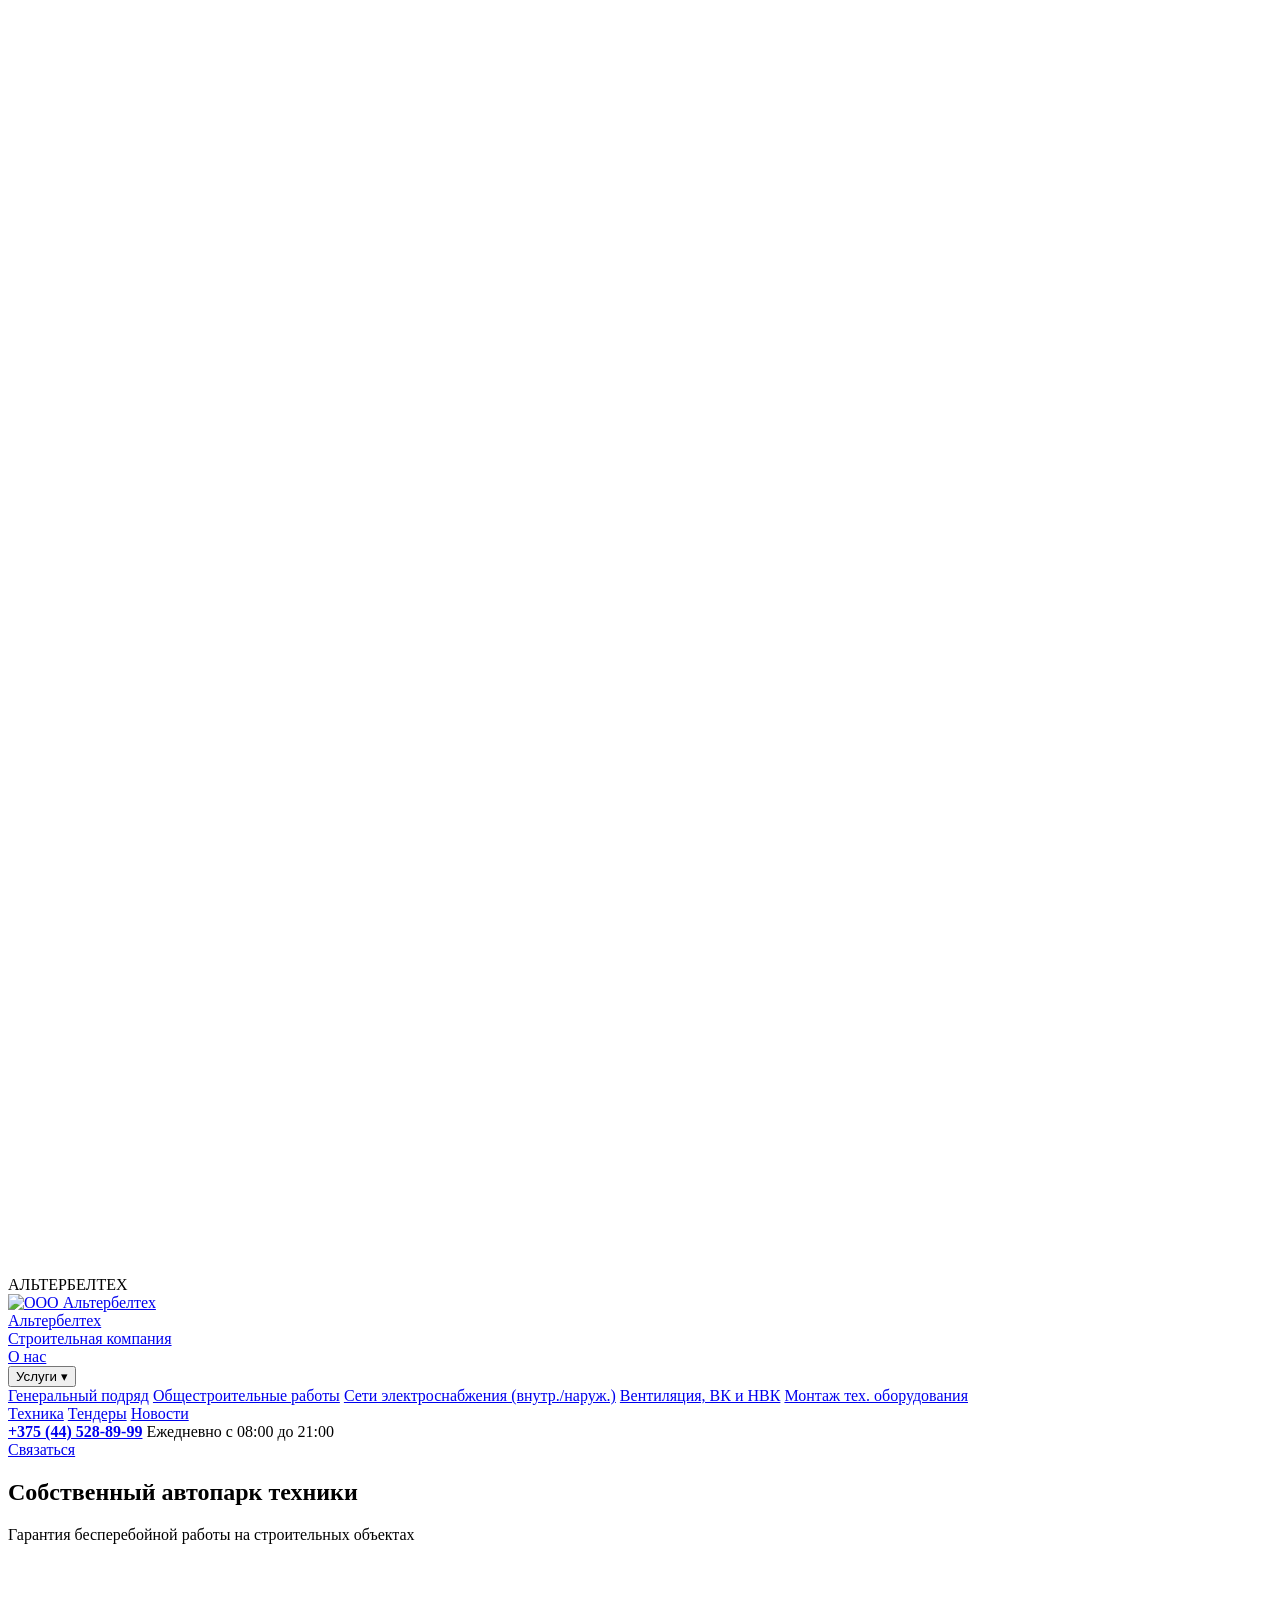
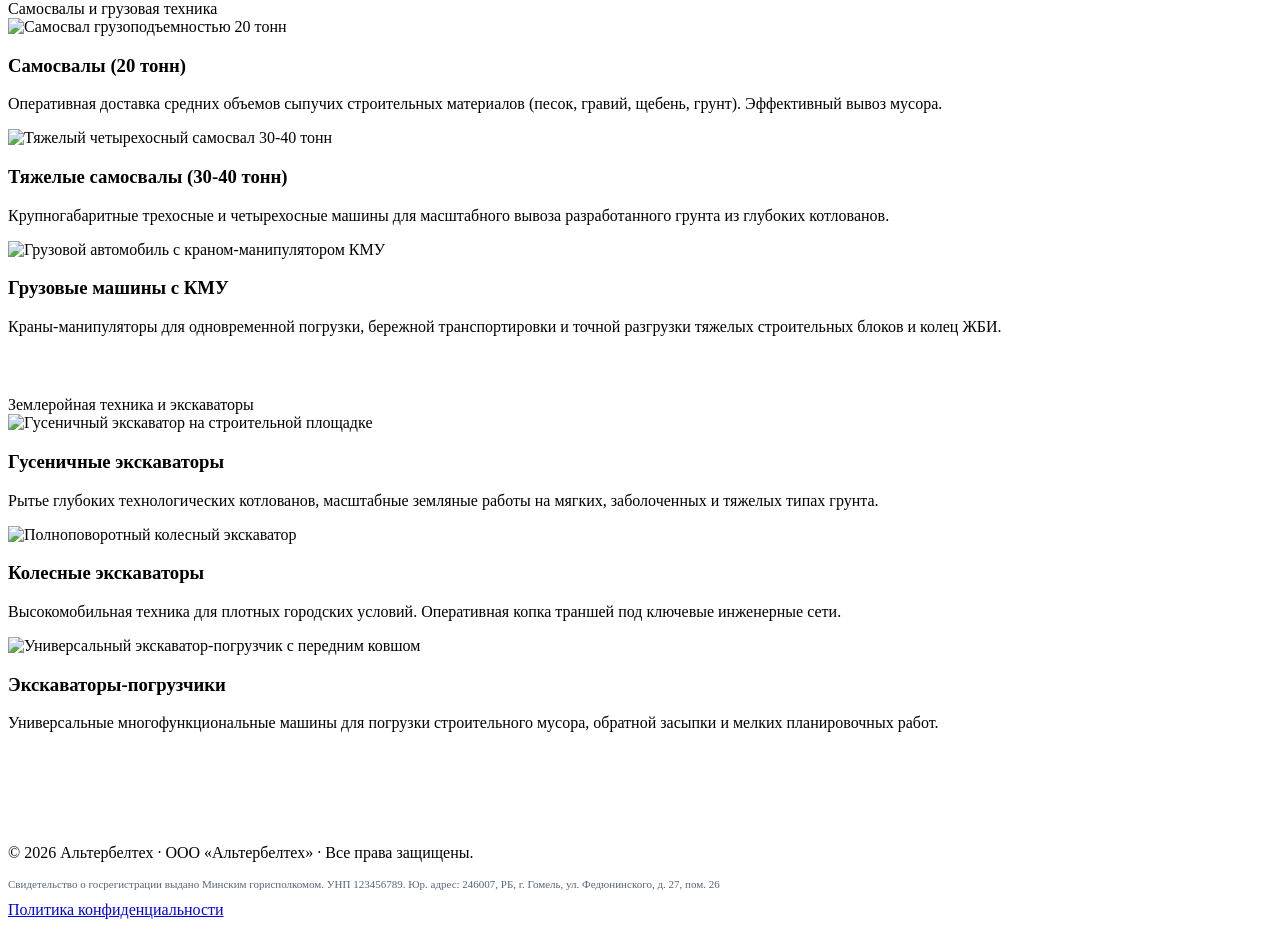
==== autopark.html @ 4e6e6a8f "Update autopark.html" ====
<!DOCTYPE html>
<html lang="ru">
<head>
    <meta charset="UTF-8">
    <meta name="viewport" content="width=device-width, initial-scale=1.0">
    <title>ООО «Альтербелтех» | Автопарк спецтехники</title>
    <meta name="description" content="Собственный парк строительной техники ООО Альтербелтех. Самосвалы и экскаваторы для проектов любой сложности в Минске и РБ.">
    <link rel="icon" type="image/jpeg" href="1001.jpg">
    <link rel="stylesheet" href="style.css">
</head>
<body>

    <div class="preloader" id="preloader">
        <div class="preloader-content">
            <svg class="preloader-logo-svg" viewBox="0 0 100 100" xmlns="http://www.w3.org/2000/svg">
                <polygon points="50,15 90,85 10,85" fill="none" stroke="#ffffff" stroke-width="8" stroke-linejoin="miter"/>
                <line x1="22" y1="68" x2="78" y2="68" stroke="#ffffff" stroke-width="6"/>
            </svg>
            <div class="preloader-title">АЛЬТЕРБЕЛТЕХ</div>
            <div class="loading-dots">
                <span></span>
                <span></span>
                <span></span>
            </div>
        </div>
    </div>

    <header class="header">
        <a href="index.html" class="header-left header-logo-link">
            <img src="1001.jpg" alt="ООО Альтербелтех" class="header-logo-img">
            <div class="header-logo-text-block">
                <div class="logo logo-heavy">Альтербелтех</div>
                <span class="logo-subtext">Строительная компания</span>
            </div>
        </a>
        
        <div class="header-center-nav">
            <a href="contacts.html" class="btn-nav-item">О нас</a>
            <div class="dropdown-menu-container">
                <button class="btn-services-toggle">Услуги ▾</button>
                <div class="dropdown-content">
                    <a href="genpodryad.html">Генеральный подряд</a>
                    <a href="zemlyanye-raboty.html">Общестроительные работы</a>
                    <a href="demontazh.html">Сети электроснабжения (внутр./наруж.)</a>
                    <a href="dostavka.html">Вентиляция, ВК и НВК</a>
                    <a href="blagoustrojstvo.html">Монтаж тех. оборудования</a>
                </div>
            </div>
            <a href="autopark.html" class="btn-nav-item">Техника</a>
            <a href="javascript:void(0);" class="btn-nav-item disabled">Тендеры</a>
            <a href="javascript:void(0);" class="btn-nav-item disabled">Новости</a>
        </div>

        <div class="header-right">
            <div class="header-schedule">
                <strong><a href="tel:+375445288999">+375 (44) 528-89-99</a></strong>
                <span>Ежедневно с 08:00 до 21:00</span>
            </div>
            <a href="index.html#combined-zone" class="btn btn-primary">Связаться</a>
        </div>
    </header>

    <section class="hero-service-minimal">
        <div class="container-service">
            <h1 class="service-title-main">Собственный автопарк техники</h1>
            <p class="service-subtitle-main">Гарантия бесперебойной работы на строительных объектах</p>
        </div>
    </section>

    <main class="container-lg" style="padding-top: 40px; padding-bottom: 80px;">
        <div class="autopark-category-title">Самосвалы и грузовая техника</div>
        <div class="gallery-grid">
            <div class="gallery-card">
                <div class="gallery-photo-box">
                    <img src="463_original.jpg" alt="Самосвал грузоподъемностью 20 тонн">
                </div>
                <div class="gallery-card-desc">
                    <h3>Самосвалы (20 тонн)</h3>
                    <p>Оперативная доставка средних объемов сыпучих строительных материалов (песок, гравий, щебень, грунт). Эффективный вывоз мусора.</p>
                </div>
            </div>

            <div class="gallery-card">
                <div class="gallery-photo-box">
                    <img src="images (2).jpg" alt="Тяжелый четырехосный самосвал 30-40 тонн">
                </div>
                <div class="gallery-card-desc">
                    <h3>Тяжелые самосвалы (30-40 тонн)</h3>
                    <p>Крупногабаритные трехосные и четырехосные машины для масштабного вывоза разработанного грунта из глубоких котлованов.</p>
                </div>
            </div>

            <div class="gallery-card">
                <div class="gallery-photo-box">
                    <img src="images (3).jpg" alt="Грузовой автомобиль с краном-манипулятором КМУ">
                </div>
                <div class="gallery-card-desc">
                    <h3>Грузовые машины с КМУ</h3>
                    <p>Краны-манипуляторы для одновременной погрузки, бережной транспортировки и точной разгрузки тяжелых строительных блоков и колец ЖБИ.</p>
                </div>
            </div>
        </div>

        <div class="autopark-category-title" style="margin-top: 60px;">Землеройная техника и экскаваторы</div>
        <div class="gallery-grid">
            <div class="gallery-card">
                <div class="gallery-photo-box">
                    <img src="images (4).jpg" alt="Гусеничный экскаватор на строительной площадке">
                </div>
                <div class="gallery-card-desc">
                    <h3>Гусеничные экскаваторы</h3>
                    <p>Рытье глубоких технологических котлованов, масштабные земляные работы на мягких, заболоченных и тяжелых типах грунта.</p>
                </div>
            </div>

            <div class="gallery-card">
                <div class="gallery-photo-box">
                    <img src="images (5).jpg" alt="Полноповоротный колесный экскаватор">
                </div>
                <div class="gallery-card-desc">
                    <h3>Колесные экскаваторы</h3>
                    <p>Высокомобильная техника для плотных городских условий. Оперативная копка траншей под ключевые инженерные сети.</p>
                </div>
            </div>

            <div class="gallery-card">
                <div class="gallery-photo-box">
                    <img src="images (6).jpg" alt="Универсальный экскаватор-погрузчик с передним ковшом">
                </div>
                <div class="gallery-card-desc">
                    <h3>Экскаваторы-погрузчики</h3>
                    <p>Универсальные многофункциональные машины для погрузки строительного мусора, обратной засыпки и мелких планировочных работ.</p>
                </div>
            </div>
        </div>
    </main>

    <footer class="footer">
        <div class="footer-container">
            <div class="footer-copy">
                <p>© 2026 Альтербелтех · ООО «Альтербелтех» · Все права защищены.</p>
                <p style="font-size: 11px; margin-top: 5px; color: #57657a;">Свидетельство о госрегистрации выдано Минским горисполкомом. УНП 123456789. Юр. адрес: 246007, РБ, г. Гомель, ул. Федюнинского, д. 27, пом. 26</p>
            </div>
            <div class="footer-links">
                <a href="#" class="footer-link">Политика конфиденциальности</a>
            </div>
        </div>
    </footer>

    <script>
        window.addEventListener('DOMContentLoaded', () => {
            setTimeout(() => {
                const preloader = document.getElementById('preloader');
                if (preloader) preloader.classList.add('fade-out');
            }, 1000);
        });
    </script>
</body>
</html>
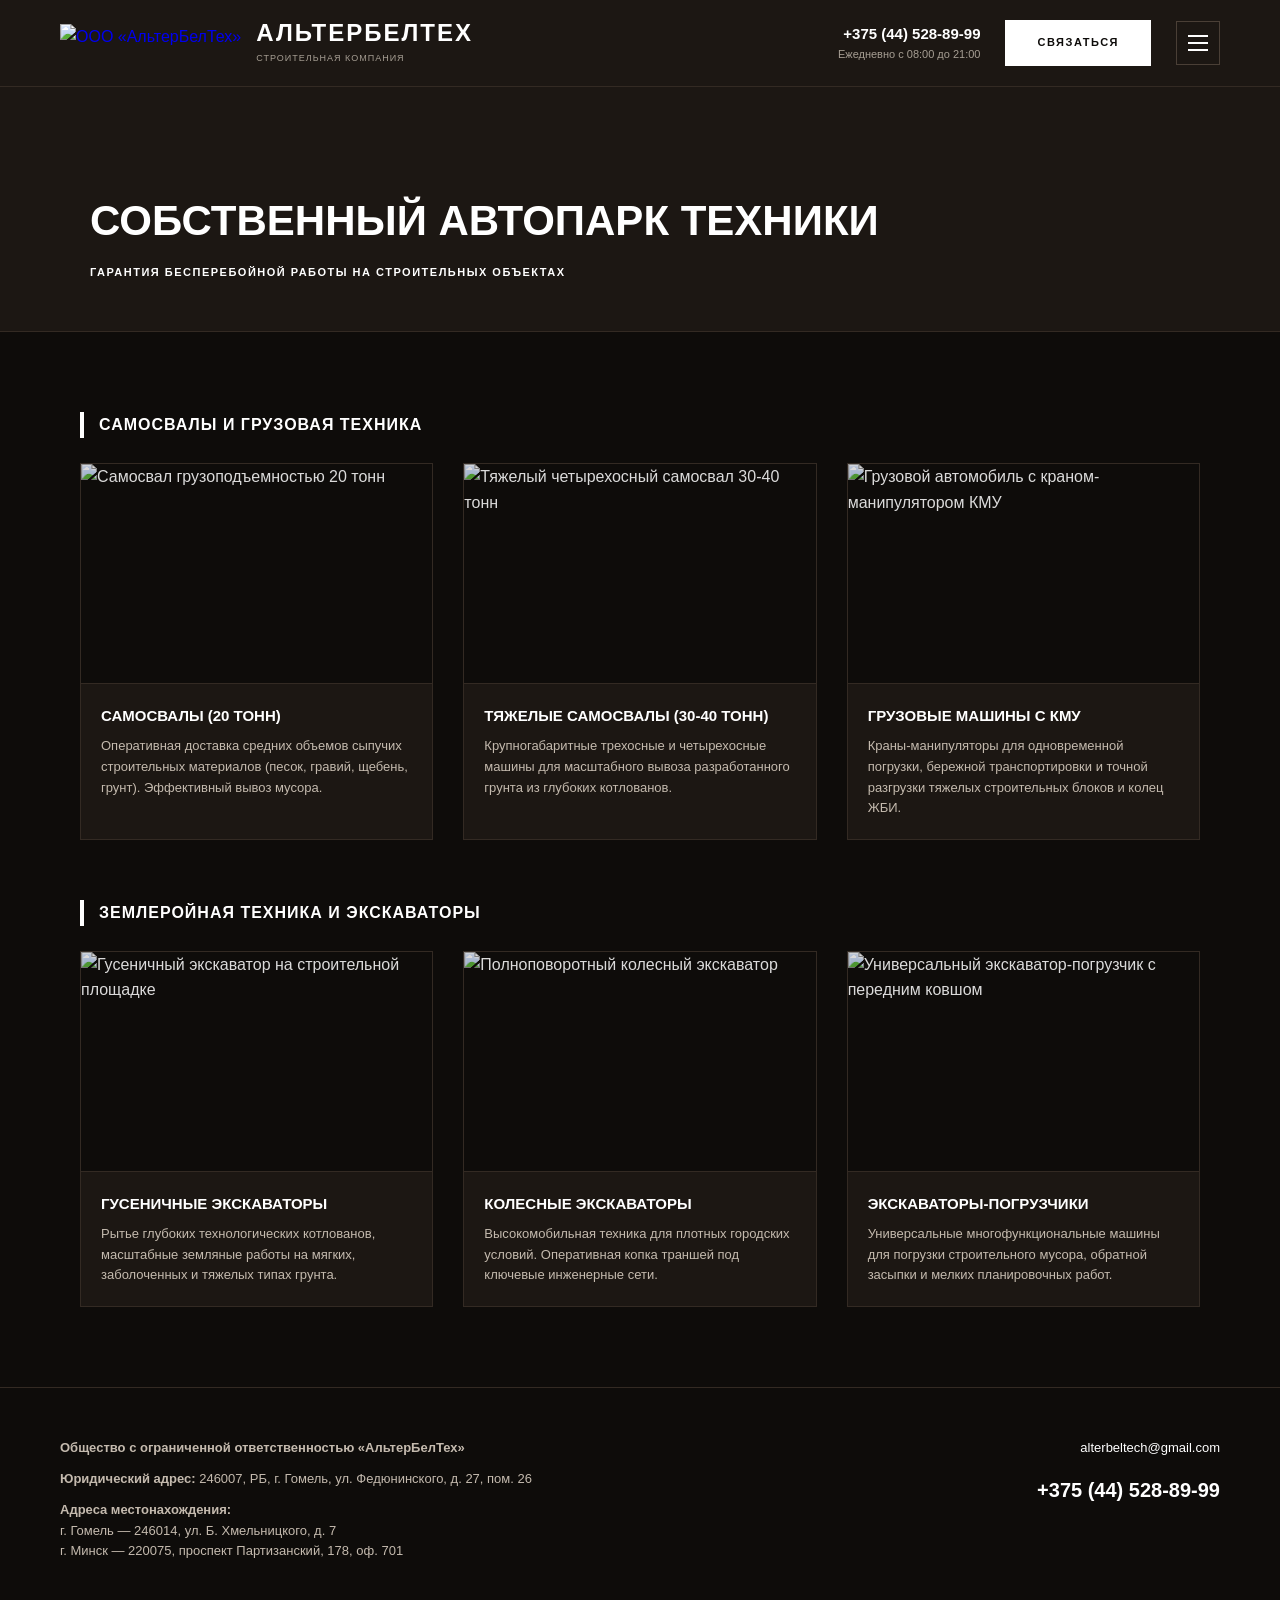
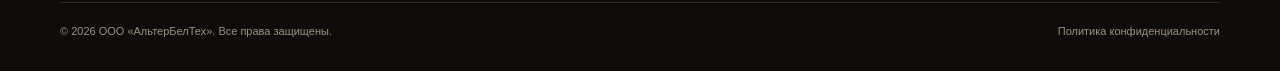
==== commit ce7630fd: "Add files via upload" ====
--- a/autopark.html
+++ b/autopark.html
@@ -1,159 +1,164 @@
-<!DOCTYPE html>
-<html lang="ru">
-<head>
-    <meta charset="UTF-8">
-    <meta name="viewport" content="width=device-width, initial-scale=1.0">
-    <title>ООО «Альтербелтех» | Автопарк спецтехники</title>
-    <meta name="description" content="Собственный парк строительной техники ООО Альтербелтех. Самосвалы и экскаваторы для проектов любой сложности в Минске и РБ.">
-    <link rel="icon" type="image/jpeg" href="1001.jpg">
-    <link rel="stylesheet" href="style.css">
-</head>
-<body>
-
-    <div class="preloader" id="preloader">
-        <div class="preloader-content">
-            <svg class="preloader-logo-svg" viewBox="0 0 100 100" xmlns="http://www.w3.org/2000/svg">
-                <polygon points="50,15 90,85 10,85" fill="none" stroke="#ffffff" stroke-width="8" stroke-linejoin="miter"/>
-                <line x1="22" y1="68" x2="78" y2="68" stroke="#ffffff" stroke-width="6"/>
-            </svg>
-            <div class="preloader-title">АЛЬТЕРБЕЛТЕХ</div>
-            <div class="loading-dots">
-                <span></span>
-                <span></span>
-                <span></span>
-            </div>
-        </div>
-    </div>
-
-    <header class="header">
-        <a href="index.html" class="header-left header-logo-link">
-            <img src="1001.jpg" alt="ООО Альтербелтех" class="header-logo-img">
-            <div class="header-logo-text-block">
-                <div class="logo logo-heavy">Альтербелтех</div>
-                <span class="logo-subtext">Строительная компания</span>
-            </div>
-        </a>
-        
-        <div class="header-center-nav">
-            <a href="contacts.html" class="btn-nav-item">О нас</a>
-            <div class="dropdown-menu-container">
-                <button class="btn-services-toggle">Услуги ▾</button>
-                <div class="dropdown-content">
-                    <a href="genpodryad.html">Генеральный подряд</a>
-                    <a href="zemlyanye-raboty.html">Общестроительные работы</a>
-                    <a href="demontazh.html">Сети электроснабжения (внутр./наруж.)</a>
-                    <a href="dostavka.html">Вентиляция, ВК и НВК</a>
-                    <a href="blagoustrojstvo.html">Монтаж тех. оборудования</a>
-                </div>
-            </div>
-            <a href="autopark.html" class="btn-nav-item">Техника</a>
-            <a href="javascript:void(0);" class="btn-nav-item disabled">Тендеры</a>
-            <a href="javascript:void(0);" class="btn-nav-item disabled">Новости</a>
-        </div>
-
-        <div class="header-right">
-            <div class="header-schedule">
-                <strong><a href="tel:+375445288999">+375 (44) 528-89-99</a></strong>
-                <span>Ежедневно с 08:00 до 21:00</span>
-            </div>
-            <a href="index.html#combined-zone" class="btn btn-primary">Связаться</a>
-        </div>
-    </header>
-
-    <section class="hero-service-minimal">
-        <div class="container-service">
-            <h1 class="service-title-main">Собственный автопарк техники</h1>
-            <p class="service-subtitle-main">Гарантия бесперебойной работы на строительных объектах</p>
-        </div>
-    </section>
-
-    <main class="container-lg" style="padding-top: 40px; padding-bottom: 80px;">
-        <div class="autopark-category-title">Самосвалы и грузовая техника</div>
-        <div class="gallery-grid">
-            <div class="gallery-card">
-                <div class="gallery-photo-box">
-                    <img src="463_original.jpg" alt="Самосвал грузоподъемностью 20 тонн">
-                </div>
-                <div class="gallery-card-desc">
-                    <h3>Самосвалы (20 тонн)</h3>
-                    <p>Оперативная доставка средних объемов сыпучих строительных материалов (песок, гравий, щебень, грунт). Эффективный вывоз мусора.</p>
-                </div>
-            </div>
-
-            <div class="gallery-card">
-                <div class="gallery-photo-box">
-                    <img src="images (2).jpg" alt="Тяжелый четырехосный самосвал 30-40 тонн">
-                </div>
-                <div class="gallery-card-desc">
-                    <h3>Тяжелые самосвалы (30-40 тонн)</h3>
-                    <p>Крупногабаритные трехосные и четырехосные машины для масштабного вывоза разработанного грунта из глубоких котлованов.</p>
-                </div>
-            </div>
-
-            <div class="gallery-card">
-                <div class="gallery-photo-box">
-                    <img src="images (3).jpg" alt="Грузовой автомобиль с краном-манипулятором КМУ">
-                </div>
-                <div class="gallery-card-desc">
-                    <h3>Грузовые машины с КМУ</h3>
-                    <p>Краны-манипуляторы для одновременной погрузки, бережной транспортировки и точной разгрузки тяжелых строительных блоков и колец ЖБИ.</p>
-                </div>
-            </div>
-        </div>
-
-        <div class="autopark-category-title" style="margin-top: 60px;">Землеройная техника и экскаваторы</div>
-        <div class="gallery-grid">
-            <div class="gallery-card">
-                <div class="gallery-photo-box">
-                    <img src="images (4).jpg" alt="Гусеничный экскаватор на строительной площадке">
-                </div>
-                <div class="gallery-card-desc">
-                    <h3>Гусеничные экскаваторы</h3>
-                    <p>Рытье глубоких технологических котлованов, масштабные земляные работы на мягких, заболоченных и тяжелых типах грунта.</p>
-                </div>
-            </div>
-
-            <div class="gallery-card">
-                <div class="gallery-photo-box">
-                    <img src="images (5).jpg" alt="Полноповоротный колесный экскаватор">
-                </div>
-                <div class="gallery-card-desc">
-                    <h3>Колесные экскаваторы</h3>
-                    <p>Высокомобильная техника для плотных городских условий. Оперативная копка траншей под ключевые инженерные сети.</p>
-                </div>
-            </div>
-
-            <div class="gallery-card">
-                <div class="gallery-photo-box">
-                    <img src="images (6).jpg" alt="Универсальный экскаватор-погрузчик с передним ковшом">
-                </div>
-                <div class="gallery-card-desc">
-                    <h3>Экскаваторы-погрузчики</h3>
-                    <p>Универсальные многофункциональные машины для погрузки строительного мусора, обратной засыпки и мелких планировочных работ.</p>
-                </div>
-            </div>
-        </div>
-    </main>
-
-    <footer class="footer">
-        <div class="footer-container">
-            <div class="footer-copy">
-                <p>© 2026 Альтербелтех · ООО «Альтербелтех» · Все права защищены.</p>
-                <p style="font-size: 11px; margin-top: 5px; color: #57657a;">Свидетельство о госрегистрации выдано Минским горисполкомом. УНП 123456789. Юр. адрес: 246007, РБ, г. Гомель, ул. Федюнинского, д. 27, пом. 26</p>
-            </div>
-            <div class="footer-links">
-                <a href="#" class="footer-link">Политика конфиденциальности</a>
-            </div>
-        </div>
-    </footer>
-
-    <script>
-        window.addEventListener('DOMContentLoaded', () => {
-            setTimeout(() => {
-                const preloader = document.getElementById('preloader');
-                if (preloader) preloader.classList.add('fade-out');
-            }, 1000);
-        });
-    </script>
-</body>
-</html>
+<!DOCTYPE html>
+<html lang="ru">
+<head>
+    <meta charset="UTF-8">
+    <meta name="viewport" content="width=device-width, initial-scale=1.0">
+    <meta name="theme-color" content="#0e0c0a">
+    <title>ООО «АльтерБелТех» | Автопарк спецтехники</title>
+    <meta name="description" content="Собственный парк строительной техники ООО «АльтерБелТех». Самосвалы и экскаваторы для проектов любой сложности в Минске и РБ.">
+    <link rel="icon" type="image/jpeg" href="1001.jpg">
+    <link rel="stylesheet" href="style.css">
+    <noscript><style>.preloader{display:none !important}</style></noscript>
+</head>
+<body>
+
+    <div class="preloader" id="preloader">
+        <div class="preloader-content">
+            <svg class="preloader-logo-svg" viewBox="0 0 100 100" xmlns="http://www.w3.org/2000/svg" aria-hidden="true">
+                <polygon points="50,15 90,85 10,85" fill="none" stroke="#ffffff" stroke-width="8" stroke-linejoin="miter"/>
+                <line x1="22" y1="68" x2="78" y2="68" stroke="#ffffff" stroke-width="6"/>
+            </svg>
+            <div class="preloader-title">АЛЬТЕРБЕЛТЕХ</div>
+            <div class="loading-dots"><span></span><span></span><span></span></div>
+        </div>
+    </div>
+
+    <a class="skip-link" href="#content">Перейти к содержимому</a>
+
+    <header class="header">
+        <a href="index.html" class="header-left header-logo-link">
+            <img src="1001.jpg" alt="ООО «АльтерБелТех»" class="header-logo-img">
+            <div class="header-logo-text-block">
+                <div class="logo logo-heavy">АльтерБелТех</div>
+                <span class="logo-subtext">Строительная компания</span>
+            </div>
+        </a>
+
+        <nav class="header-center-nav" id="site-nav" aria-label="Основное меню">
+            <a href="contacts.html" class="btn-nav-item">О компании</a>
+            <div class="dropdown-menu-container">
+                <button type="button" class="btn-services-toggle" aria-expanded="false" aria-haspopup="true" aria-controls="services-menu">Услуги ▾</button>
+                <div class="dropdown-content" id="services-menu">
+                    <a href="genpodryad.html">Генеральный подряд</a>
+                    <a href="obshchestroitelnye-raboty.html">Общестроительные работы</a>
+                    <a href="elektrosnabzhenie.html">Сети электроснабжения (внутр./наруж.)</a>
+                    <a href="ventilyaciya-vk.html">Вентиляция, ВК и НВК</a>
+                    <a href="montazh-oborudovaniya.html">Монтаж тех. оборудования</a>
+                </div>
+            </div>
+            <a href="autopark.html" class="btn-nav-item" aria-current="page">Техника</a>
+            <span class="btn-nav-item disabled" aria-disabled="true" title="Раздел скоро появится">Тендеры</span>
+            <span class="btn-nav-item disabled" aria-disabled="true" title="Раздел скоро появится">Новости</span>
+        </nav>
+
+        <div class="header-right">
+            <div class="header-schedule">
+                <strong><a href="tel:+375445288999">+375 (44) 528-89-99</a></strong>
+                <span>Ежедневно с 08:00 до 21:00</span>
+            </div>
+            <a href="index.html#combined-zone" class="btn btn-primary">Связаться</a>
+            <button type="button" class="nav-toggle" aria-label="Открыть меню" aria-expanded="false" aria-controls="site-nav">
+                <span></span><span></span><span></span>
+            </button>
+        </div>
+    </header>
+
+    <section class="hero-service-minimal">
+        <div class="container-service">
+            <h1 class="service-title-main">Собственный автопарк техники</h1>
+            <p class="service-subtitle-main">Гарантия бесперебойной работы на строительных объектах</p>
+        </div>
+    </section>
+
+    <main id="content" class="container-lg" style="padding-top: 40px; padding-bottom: 80px;">
+        <div class="autopark-category-title">Самосвалы и грузовая техника</div>
+        <div class="gallery-grid">
+            <div class="gallery-card">
+                <div class="gallery-photo-box">
+                    <img src="463_original.jpg" alt="Самосвал грузоподъемностью 20 тонн">
+                </div>
+                <div class="gallery-card-desc">
+                    <h3>Самосвалы (20 тонн)</h3>
+                    <p>Оперативная доставка средних объемов сыпучих строительных материалов (песок, гравий, щебень, грунт). Эффективный вывоз мусора.</p>
+                </div>
+            </div>
+
+            <div class="gallery-card">
+                <div class="gallery-photo-box">
+                    <img src="images (2).jpg" alt="Тяжелый четырехосный самосвал 30-40 тонн">
+                </div>
+                <div class="gallery-card-desc">
+                    <h3>Тяжелые самосвалы (30-40 тонн)</h3>
+                    <p>Крупногабаритные трехосные и четырехосные машины для масштабного вывоза разработанного грунта из глубоких котлованов.</p>
+                </div>
+            </div>
+
+            <div class="gallery-card">
+                <div class="gallery-photo-box">
+                    <img src="images (3).jpg" alt="Грузовой автомобиль с краном-манипулятором КМУ">
+                </div>
+                <div class="gallery-card-desc">
+                    <h3>Грузовые машины с КМУ</h3>
+                    <p>Краны-манипуляторы для одновременной погрузки, бережной транспортировки и точной разгрузки тяжелых строительных блоков и колец ЖБИ.</p>
+                </div>
+            </div>
+        </div>
+
+        <div class="autopark-category-title" style="margin-top: 60px;">Землеройная техника и экскаваторы</div>
+        <div class="gallery-grid">
+            <div class="gallery-card">
+                <div class="gallery-photo-box">
+                    <img src="images (4).jpg" alt="Гусеничный экскаватор на строительной площадке">
+                </div>
+                <div class="gallery-card-desc">
+                    <h3>Гусеничные экскаваторы</h3>
+                    <p>Рытье глубоких технологических котлованов, масштабные земляные работы на мягких, заболоченных и тяжелых типах грунта.</p>
+                </div>
+            </div>
+
+            <div class="gallery-card">
+                <div class="gallery-photo-box">
+                    <img src="images (5).jpg" alt="Полноповоротный колесный экскаватор">
+                </div>
+                <div class="gallery-card-desc">
+                    <h3>Колесные экскаваторы</h3>
+                    <p>Высокомобильная техника для плотных городских условий. Оперативная копка траншей под ключевые инженерные сети.</p>
+                </div>
+            </div>
+
+            <div class="gallery-card">
+                <div class="gallery-photo-box">
+                    <img src="images (6).jpg" alt="Универсальный экскаватор-погрузчик с передним ковшом">
+                </div>
+                <div class="gallery-card-desc">
+                    <h3>Экскаваторы-погрузчики</h3>
+                    <p>Универсальные многофункциональные машины для погрузки строительного мусора, обратной засыпки и мелких планировочных работ.</p>
+                </div>
+            </div>
+        </div>
+    </main>
+
+    <footer class="footer">
+        <div class="footer-container">
+            <div class="footer-copy">
+                <p><strong>Общество с ограниченной ответственностью «АльтерБелТех»</strong></p>
+                <p><strong>Юридический адрес:</strong> 246007, РБ, г. Гомель, ул. Федюнинского, д. 27, пом. 26</p>
+                <p><strong>Адреса местонахождения:</strong><br>
+                г. Гомель — 246014, ул. Б. Хмельницкого, д. 7<br>
+                г. Минск — 220075, проспект Партизанский, 178, оф. 701</p>
+            </div>
+            <div class="footer-contacts">
+                <p><a href="mailto:alterbeltech@gmail.com">alterbeltech@gmail.com</a></p>
+                <p><a href="tel:+375445288999" class="footer-phone">+375 (44) 528-89-99</a></p>
+            </div>
+        </div>
+        <div class="footer-bottom">
+            <p>© 2026 ООО «АльтерБелТех». Все права защищены.</p>
+            <a href="privacy.html" class="footer-link">Политика конфиденциальности</a>
+        </div>
+    </footer>
+
+    <script src="config.js"></script>
+    <script src="site.js" defer></script>
+</body>
+</html>
--- a/style.css
+++ b/style.css
@@ -0,0 +1,292 @@
+/* ==========================================================================
+   1. Базовые настройки темы (Черно-белая гамма)
+   ========================================================================== */
+html { scroll-behavior: smooth; }
+* { box-sizing: border-box; margin: 0; padding: 0; border-radius: 0 !important; }
+body { font-family: 'Segoe UI', Arial, sans-serif; color: #ffffff; background-color: #0e0c0a; line-height: 1.6; overflow-x: hidden; }
+
+/* ==========================================================================
+   2. ЭКРАН ПРЕДЗАГРУЗКИ (PRELOADER)
+   ========================================================================== */
+.preloader { position: fixed; top: 0; left: 0; width: 100%; height: 100%; background-color: #0e0c0a; z-index: 9999; display: flex; justify-content: center; align-items: center; transition: opacity 0.4s ease, visibility 0.4s ease; }
+.preloader.fade-out { opacity: 0; visibility: hidden; }
+.preloader-content { display: flex; flex-direction: column; align-items: center; gap: 25px; }
+.preloader-logo-svg { height: 90px; width: 90px; display: block; animation: pulse 1.2s infinite ease-in-out; }
+.preloader-title { font-size: 24px; font-weight: 900; text-transform: uppercase; letter-spacing: 4px; color: #ffffff; line-height: 1; margin-top: 5px; }
+@keyframes pulse { 0%, 100% { opacity: 0.6; transform: scale(0.96); } 50% { opacity: 1; transform: scale(1); } }
+.loading-dots { display: flex; gap: 8px; }
+.loading-dots span { width: 6px; height: 6px; background-color: #ffffff; display: inline-block; animation: bounce 1.2s infinite ease-in-out both; }
+.loading-dots span:nth-child(1) { animation-delay: -0.32s; }
+.loading-dots span:nth-child(2) { animation-delay: -0.16s; }
+@keyframes bounce { 0%, 80%, 100% { transform: scale(0); opacity: 0.2; } 40% { transform: scale(1); opacity: 1; } }
+
+/* ==========================================================================
+   3. ПРЕМИАЛЬНАЯ ТЕМНАЯ ШАПКА И НАВИГАЦИЯ
+   ========================================================================== */
+.header { background-color: #1c1713; display: flex; justify-content: space-between; align-items: center; padding: 20px 60px; position: sticky; top: 0; z-index: 200; border-bottom: 1px solid #332a23; }
+.header-logo-link { display: flex !important; flex-direction: row !important; align-items: center; gap: 15px; text-decoration: none; transition: opacity 0.2s ease; }
+.header-logo-link:hover { opacity: 0.85; }
+.header-logo-img { height: 38px; width: auto; display: block; }
+.header-logo-text-block { display: flex; flex-direction: column; }
+.logo-heavy { font-size: 24px; font-weight: 900; text-transform: uppercase; letter-spacing: 2px; color: #ffffff; line-height: 1.0; }
+.logo-subtext { font-size: 9px; color: #a69e93; text-transform: uppercase; letter-spacing: 1px; margin-top: 6px; }
+
+.header-center-nav { display: flex; align-items: center; gap: 15px; }
+.btn-nav-item { display: inline-block; background: transparent; border: 1px solid #4a3f36; color: #ffffff; padding: 12px 24px; font-size: 11px; font-weight: 700; text-transform: uppercase; letter-spacing: 1px; text-decoration: none; cursor: pointer; transition: all 0.2s ease; white-space: nowrap; }
+.btn-nav-item:hover { background: #ffffff; border-color: #ffffff; color: #0e0c0a; }
+.btn-nav-item.disabled { border: 1px solid #332a23; color: #9a9083; cursor: default; }
+.btn-nav-item.disabled:hover { background: transparent; border-color: #332a23; color: #9a9083; }
+
+.dropdown-menu-container { position: relative; display: inline-block; }
+.btn-services-toggle { background: transparent; border: 1px solid #4a3f36; color: #ffffff; padding: 12px 24px; font-size: 11px; font-weight: 700; text-transform: uppercase; letter-spacing: 1px; cursor: pointer; transition: all 0.2s ease; }
+.dropdown-content { display: none; position: absolute; top: 100%; left: 0; background-color: #1c1713; min-width: 330px; box-shadow: 0 15px 40px rgba(0,0,0,0.6); border: 1px solid #332a23; z-index: 300; }
+.dropdown-content a { color: #d4c9be; padding: 16px 20px; text-decoration: none; display: block; font-size: 11px; font-weight: 700; text-transform: uppercase; letter-spacing: 0.5px; border-bottom: 1px solid #332a23; transition: all 0.2s ease; }
+.dropdown-content a:last-child { border-bottom: none; }
+.dropdown-menu-container:hover .dropdown-content, .dropdown-menu-container.open .dropdown-content { display: block; }
+.dropdown-menu-container:hover .btn-services-toggle, .dropdown-menu-container.open .btn-services-toggle { background: #ffffff; border-color: #ffffff; color: #0e0c0a; }
+.dropdown-content a:hover { background-color: #261f1a; color: #ffffff; padding-left: 25px; }
+
+.header-right { display: flex; align-items: center; gap: 25px; }
+.header-schedule { display: flex; flex-direction: column; text-align: right; font-size: 13px; }
+.header-schedule strong { font-size: 15px; font-weight: 700; }
+.header-schedule strong a { color: #ffffff; text-decoration: none; white-space: nowrap; transition: color 0.2s ease; }
+.header-schedule strong a:hover { color: #a69e93; }
+.header-schedule span { color: #a69e93; font-size: 11px; }
+
+.btn { display: inline-block; padding: 14px 32px; font-size: 11px; font-weight: 700; text-transform: uppercase; text-decoration: none; letter-spacing: 1.5px; transition: all 0.25s ease; cursor: pointer; border: none; }
+.btn-primary { background: #ffffff; color: #0e0c0a; }
+.btn-primary:hover { background: #d4d4d4; color: #0e0c0a; }
+.btn-secondary { background: transparent; color: #ffffff; border: 1px solid rgba(255,255,255,0.2); }
+.btn-secondary:hover { background: #ffffff; color: #0e0c0a; border-color: #ffffff; }
+
+/* ==========================================================================
+   4. БАННЕР И ГЕРОЙСКИЕ СЕКЦИИ
+   ========================================================================== */
+.hero { 
+    background-image: linear-gradient(rgba(14, 12, 10, 0.85), rgba(14, 12, 10, 0.85)), url('bg-hd.jpg'); 
+    background-size: cover; 
+    background-position: center; 
+    min-height: 60vh; 
+    color: #ffffff; 
+    display: flex; 
+    align-items: center; 
+    padding: 60px; 
+}
+
+.hero-container { max-width: 1100px; margin: 0; text-align: left; }
+
+.hero h1 { 
+    font-size: clamp(40px, 5vw, 56px); 
+    font-weight: 800; 
+    margin-bottom: 0; 
+    line-height: 1.1; 
+    letter-spacing: -0.5px; 
+    text-transform: uppercase; 
+    color: #ffffff;
+    text-shadow: 0px 4px 15px rgba(255, 255, 255, 0.15);
+}
+
+.hero-service-minimal { background-color: #1c1713; padding: 100px 60px 50px 60px; border-bottom: 1px solid #332a23; }
+.container-service { max-width: 1100px; margin: 0 auto; }
+.service-title-main { font-size: 42px; font-weight: 900; text-transform: uppercase; color: #ffffff; }
+.service-subtitle-main { color: #ffffff; font-weight: 700; text-transform: uppercase; letter-spacing: 1.5px; font-size: 11px; margin-top: 10px; }
+
+/* ==========================================================================
+   5. СТАТИСТИКА И МЕТРИКИ
+   ========================================================================== */
+.stats-section { background: #1c1713; padding: 70px 60px; border-bottom: 1px solid #332a23; }
+.stats-grid-main { max-width: 1240px; margin: 0 auto; display: flex; justify-content: space-between; gap: 40px; }
+.stat-main-box { flex: 1; display: flex; flex-direction: column; border-left: 1px solid #332a23; padding-left: 30px; justify-content: center; }
+
+.stat-title-top { font-size: 15px; color: #ffffff; font-weight: 700; margin-bottom: 0; line-height: 1.4; }
+
+/* ==========================================================================
+   6. ОБЪЕДИНЕННЫЙ БЛОК: ВОПРОСЫ И КОНТАКТЫ (Выровнен)
+   ========================================================================== */
+.business-combined-section { background-color: #0e0c0a; padding: 50px 60px 90px 60px; width: 100%; border-bottom: 1px solid #332a23; }
+.combined-wrapper { max-width: 1240px; margin: 0 auto; display: flex; gap: 80px; align-items: flex-start; }
+
+.combined-faq-left { flex: 1 1 50%; margin-top: 0; }
+.combined-faq-left h2 { font-size: 30px; text-transform: uppercase; color: #ffffff; margin-bottom: 15px; font-weight: 800; letter-spacing: 0.5px; line-height: 1.2; }
+.combined-faq-sub { font-size: 14px; color: #a69e93; margin-bottom: 30px; }
+.faq-compact-list { display: flex; flex-direction: column; }
+.faq-compact-item { border-bottom: 1px solid #332a23; padding: 25px 0; cursor: pointer; }
+.faq-compact-item:first-child { border-top: 1px solid #332a23; }
+.faq-compact-item:hover { background-color: rgba(255,255,255,0.01); }
+.faq-compact-question { font-size: 15px; font-weight: 700; color: #ffffff; text-transform: uppercase; letter-spacing: 0.5px; position: relative; padding-right: 30px; }
+.faq-compact-question::after { content: '+'; position: absolute; right: 0; top: 50%; transform: translateY(-50%); color: #ffffff; font-size: 18px; transition: transform 0.2s ease; }
+.faq-compact-item.active .faq-compact-question::after { content: '−'; }
+.faq-compact-answer { max-height: 0; overflow: hidden; font-size: 14px; color: #c4baae; line-height: 1.6; margin-top: 0; transition: max-height 0.3s cubic-bezier(0, 1, 0, 1), margin-top 0.3s ease; }
+.faq-compact-item.active .faq-compact-answer { max-height: 600px; margin-top: 15px; transition: max-height 0.3s cubic-bezier(1, 0, 1, 0), margin-top 0.3s ease; }
+
+.combined-contacts-right { flex: 1 1 50%; background: #1c1713; color: #ffffff; padding: 35px; border: 1px solid #332a23; display: flex; flex-direction: column; gap: 30px; }
+.business-text-block h3 { margin-bottom: 20px; text-transform: uppercase; font-size: 13px; letter-spacing: 1.5px; border-bottom: 1px solid #332a23; padding-bottom: 14px; color: #ffffff; }
+.business-text-block p { margin-bottom: 12px; font-size: 14px; color: #c4baae; }
+.business-text-block strong { color: #ffffff; font-weight: 600; }
+.business-text-block a { color: inherit; text-decoration: none; transition: color 0.2s; }
+.business-text-block a:hover { color: #ffffff; }
+.business-form-block h4 { font-size: 13px; text-transform: uppercase; letter-spacing: 1px; color: #ffffff; margin-bottom: 25px; }
+
+.form-input { width: 100%; padding: 16px 18px; background: #0e0c0a; border: 1px solid #332a23; color: #ffffff; font-size: 13px; margin-bottom: 15px; font-family: inherit; outline: none; }
+.form-input:focus { border-color: #ffffff; background: #1c1713; }
+.form-textarea { height: 90px; resize: vertical; }
+.btn-submit { width: 100%; background: #ffffff; color: #0e0c0a; padding: 18px; font-size: 11px; font-weight: 700; letter-spacing: 1.5px; border: none; cursor: pointer; transition: all 0.2s; }
+.btn-submit:hover { background: #d4d4d4; color: #0e0c0a; }
+.form-privacy { display: block; font-size: 11px; color: #9a9083; margin-top: 15px; line-height: 1.5; }
+
+/* ==========================================================================
+   7. ПОДВАЛ (FOOTER)
+   ========================================================================== */
+.footer { background-color: #0e0c0a; color: #c4baae; padding: 50px 60px 30px 60px; font-size: 13px; border-top: 1px solid #332a23; }
+.footer-container { max-width: 1240px; margin: 0 auto; display: flex; justify-content: space-between; align-items: flex-start; gap: 40px; flex-wrap: wrap; }
+.footer-copy p { margin-bottom: 10px; line-height: 1.6; }
+.footer-contacts { text-align: right; }
+.footer-contacts p { margin-bottom: 15px; }
+.footer-contacts a { color: #ffffff; text-decoration: none; transition: color 0.2s; }
+.footer-contacts a:hover { color: #a69e93; }
+.footer-phone { font-size: 20px; font-weight: 700; }
+
+.footer-bottom { max-width: 1240px; margin: 30px auto 0; padding-top: 20px; border-top: 1px solid #332a23; display: flex; justify-content: space-between; align-items: center; font-size: 11px; color: #9a9083; flex-wrap: wrap; gap: 10px; }
+.footer-link { color: #9a9083; text-decoration: none; transition: color 0.2s; }
+.footer-link:hover { color: #ffffff; }
+
+/* ==========================================================================
+   8. ОСТАЛЬНЫЕ СТРАНИЦЫ
+   ========================================================================== */
+.container-lg { max-width: 1240px; margin: 0 auto; padding: 0 60px; }
+.service-page-main { max-width: 1100px; margin: 0 auto; padding: 70px 60px 100px 60px; }
+.service-lead-text { font-size: 16px; color: #e3dbd0; margin-bottom: 50px; line-height: 1.7; max-width: 850px; }
+.service-details-grid { display: grid; grid-template-columns: 1fr 1fr; gap: 40px; margin-bottom: 60px; }
+.service-details-card { background: #1c1713; border: 1px solid #332a23; padding: 35px; position: relative; transition: transform 0.2s ease, border-color 0.2s ease; }
+.service-details-card:hover { border-color: #4a3f36; transform: translateY(-2px); }
+.service-details-card h3 { font-size: 18px; font-weight: 800; text-transform: uppercase; color: #ffffff; margin-bottom: 15px; letter-spacing: 0.5px; }
+.service-details-card p { font-size: 14.5px; color: #c4baae; line-height: 1.6; }
+.geometric-index { display: block; font-size: 32px; font-weight: 900; color: rgba(255, 255, 255, 0.15); font-family: monospace, sans-serif; margin-bottom: 15px; line-height: 1; }
+.service-form-wrapper { margin-top: 80px; max-width: 600px; margin-left: auto; margin-right: auto; }
+
+/* Автопарк / Галерея */
+.gallery-section { padding: 60px 0; background: #0e0c0a; }
+.autopark-category-title { font-size: 16px; font-weight: 800; text-transform: uppercase; color: #ffffff; border-left: 4px solid #ffffff; padding-left: 15px; margin: 40px 0 25px 0; letter-spacing: 1px; }
+.gallery-grid { display: grid; grid-template-columns: repeat(auto-fill, minmax(340px, 1fr)); gap: 30px; }
+.gallery-card { background: #1c1713; border: 1px solid #332a23; overflow: hidden; transition: all 0.25s ease; cursor: pointer; }
+.gallery-card:hover { border-color: #ffffff; transform: translateY(-4px); }
+.gallery-photo-box { width: 100%; height: 220px; background-color: #0e0c0a; border-bottom: 1px solid #332a23; }
+.gallery-photo-box img { width: 100%; height: 100%; object-fit: cover; opacity: 0.85; transition: opacity 0.2s ease; }
+.gallery-card:hover img { opacity: 1; }
+.gallery-card-desc { padding: 20px; }
+.gallery-card-desc h3 { font-size: 15px; color: #ffffff; text-transform: uppercase; margin-bottom: 8px; font-weight: 800; }
+.gallery-card:hover .gallery-card-desc h3 { color: #ffffff; }
+.gallery-card-desc p { font-size: 13px; color: #c4baae; line-height: 1.6; }
+
+/* ==========================================================================
+   9. Адаптивность
+   ========================================================================== */
+@media (max-width: 1200px) {
+    .header { padding: 20px 30px; }
+    .business-combined-section, .stats-section, .footer, .service-page-main, .container-lg { padding-left: 30px; padding-right: 30px; }
+    .combined-wrapper { gap: 40px; }
+    .stats-grid-main { flex-wrap: wrap; gap: 30px; }
+    .stat-main-box { flex: 1 1 calc(50% - 30px); }
+}
+@media (max-width: 992px) {
+    .combined-wrapper { flex-direction: column; gap: 60px; }
+    .combined-faq-left, .combined-contacts-right { flex: 1 1 100%; width: 100%; }
+    .service-details-grid { grid-template-columns: 1fr; gap: 25px; }
+    .header-right { gap: 15px; }
+    .footer-container { flex-direction: column; }
+    .footer-contacts { text-align: left; }
+}
+@media (max-width: 576px) {
+    .header { flex-direction: column; gap: 15px; text-align: center; }
+    .header-logo-link { gap: 10px; justify-content: center; }
+    .header-logo-img { height: 32px; }
+    .logo-heavy { font-size: 18px; }
+    .logo-subtext { font-size: 8px; }
+    .header-schedule { text-align: center; }
+    .hero { padding: 30px; height: auto; min-height: 60vh; }
+    .container-lg { padding: 0 20px; }
+    .gallery-grid { grid-template-columns: 1fr; gap: 20px; }
+    .footer-bottom { flex-direction: column; text-align: center; }
+}
+
+/* ==========================================================================
+   10. ДОПОЛНЕНИЯ: подзаголовок главной, мобильное меню, формы, доступность
+   ========================================================================== */
+.hero-subtitle { color: #9fabb6; font-size: clamp(16px, 1.5vw, 19px); line-height: 1.7; font-weight: 400; max-width: 860px; margin-top: 24px; }
+
+.visually-hidden { position: absolute !important; width: 1px; height: 1px; margin: -1px; padding: 0; overflow: hidden; clip: rect(0, 0, 0, 0); white-space: nowrap; border: 0; }
+.skip-link { position: absolute; left: -9999px; top: 0; background: #ffffff; color: #0e0c0a; padding: 12px 18px; z-index: 10000; font-weight: 700; text-decoration: none; }
+.skip-link:focus { left: 0; }
+:focus-visible { outline: 3px solid #9fabb6; outline-offset: 3px; }
+#combined-zone { scroll-margin-top: 100px; }
+
+/* Предзагрузка: если скрипт не загрузился, экран всё равно уберётся через 4 секунды */
+.preloader { animation: preloader-failsafe 0.3s ease 4s forwards; }
+.preloader.fade-out { pointer-events: none; }
+@keyframes preloader-failsafe { to { opacity: 0; visibility: hidden; pointer-events: none; } }
+
+/* Вопросы и ответы: нажимается только вопрос */
+.faq-compact-item { cursor: default; }
+.faq-compact-question { cursor: pointer; }
+
+/* Неактивные пункты меню */
+.btn-nav-item.disabled { user-select: none; }
+
+/* Кнопка-«бургер» */
+.nav-toggle { display: none; background: transparent; border: 1px solid #4a3f36; width: 44px; height: 44px; padding: 0; cursor: pointer; flex-direction: column; justify-content: center; align-items: center; gap: 5px; flex-shrink: 0; }
+.nav-toggle span { display: block; width: 20px; height: 2px; background: #ffffff; transition: transform 0.2s ease, opacity 0.2s ease; }
+.nav-toggle[aria-expanded="true"] span:nth-child(1) { transform: translateY(7px) rotate(45deg); }
+.nav-toggle[aria-expanded="true"] span:nth-child(2) { opacity: 0; }
+.nav-toggle[aria-expanded="true"] span:nth-child(3) { transform: translateY(-7px) rotate(-45deg); }
+
+/* Формы */
+.hp { position: absolute; left: -9999px; width: 1px; height: 1px; overflow: hidden; }
+.form-status { margin-top: 15px; padding: 12px 14px; font-size: 13px; line-height: 1.5; border: 1px solid #332a23; border-left-width: 4px; color: #ffffff; }
+.form-status[hidden] { display: none; }
+.form-status.ok { border-left-color: #5f9b6b; }
+.form-status.warn { border-left-color: #c8a24a; }
+.form-status.error { border-left-color: #c0625a; }
+.btn-submit:disabled { opacity: 0.6; cursor: wait; }
+.form-privacy a { color: #c4baae; text-decoration: underline; }
+.form-privacy a:hover { color: #ffffff; }
+
+/* Страница политики конфиденциальности */
+.legal-text h2 { font-size: 18px; font-weight: 800; text-transform: uppercase; letter-spacing: 0.5px; color: #ffffff; margin: 40px 0 14px; }
+.legal-text h2:first-child { margin-top: 0; }
+.legal-text p, .legal-text li { font-size: 15px; color: #c4baae; line-height: 1.7; margin-bottom: 12px; max-width: 850px; }
+.legal-text ul { padding-left: 22px; margin-bottom: 12px; }
+.legal-text a { color: #ffffff; }
+
+/* Меню-«бургер» включается на ширине до 1320px: полная шапка в одну строку занимает ~1300px */
+@media (max-width: 1320px) {
+    .nav-toggle { display: flex; }
+    .header-center-nav { display: none; position: absolute; top: 100%; left: 0; right: 0; background: #1c1713; border-bottom: 1px solid #332a23; padding: 16px 60px 24px; flex-direction: column; align-items: stretch; gap: 10px; max-height: calc(100vh - 90px); overflow-y: auto; }
+    .header-center-nav.open { display: flex; }
+    .btn-nav-item, .btn-services-toggle { width: 100%; text-align: left; }
+    .dropdown-menu-container { display: block; }
+    .dropdown-content { position: static; box-shadow: none; min-width: 0; margin-top: 6px; }
+    .dropdown-menu-container:hover .dropdown-content { display: none; }
+    .dropdown-menu-container.open .dropdown-content { display: block; }
+}
+@media (max-width: 1200px) {
+    .header-center-nav { padding: 16px 30px 24px; }
+}
+@media (max-width: 576px) {
+    .header { padding: 16px 20px; flex-direction: row; flex-wrap: wrap; justify-content: space-between; align-items: center; gap: 12px; text-align: left; }
+    .header-logo-link { order: 1; justify-content: flex-start; }
+    .header-right { display: contents; }
+    .nav-toggle { order: 2; }
+    .header-schedule { order: 3; flex: 1 1 auto; text-align: left; }
+    .header-right .btn { order: 4; padding: 12px 20px; }
+    .header-center-nav { padding: 16px 20px 24px; }
+    .hero h1 { font-size: 30px; overflow-wrap: break-word; }
+    .hero-subtitle { margin-top: 18px; }
+    .service-page-main, .hero-service-minimal { padding-left: 20px; padding-right: 20px; }
+    .hero-service-minimal { padding-top: 60px; }
+    .service-title-main { font-size: clamp(20px, 6.2vw, 30px); overflow-wrap: break-word; }
+}
+
+@media (prefers-reduced-motion: reduce) {
+    html { scroll-behavior: auto; }
+    *, *::before, *::after { animation-duration: 0.01ms !important; animation-iteration-count: 1 !important; transition-duration: 0.01ms !important; }
+}
